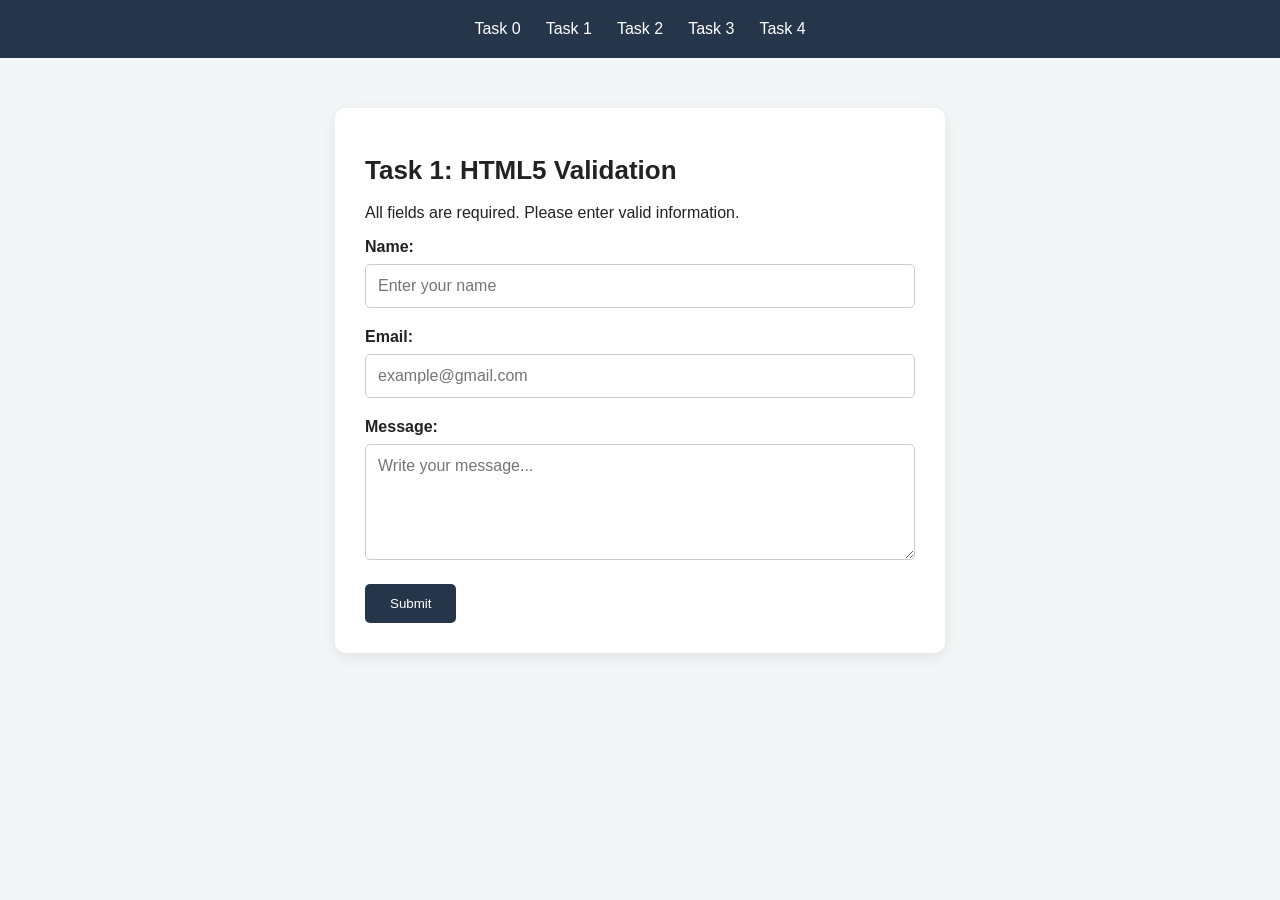
==== task1.html @ 97adfce4 "add task1.html for HTML5 validation form" ====
<!DOCTYPE html>
<html lang="en">
<head>
    <meta charset="UTF-8">
    <meta name="viewport" content="width=device-width, initial-scale=1.0">
    <title>Task 1 - HTML5 Validation</title>
    <link rel="stylesheet" href="CSS/style.css">
</head>
<body>

    <header>
        <nav class="navbar" aria-label="Main navigation">
            <a href="index.html">Task 0</a>
            <a href="task1.html">Task 1</a>
            <a href="task2.html">Task 2</a>
            <a href="task3.html">Task 3</a>
            <a href="task4.html">Task 4</a>
        </nav>
    </header>

    <main>
        <h1>Task 1: HTML5 Validation</h1>
        <p>All fields are required. Please enter valid information.</p>

        <form action="#" method="get">

            <div class="form-group">
                <label for="name">Name:</label>
                <input
                    type="text"
                    id="name"
                    name="name"
                    placeholder="Enter your name"
                    minlength="2"
                    maxlength="50"
                    required
                >
            </div>

            <div class="form-group">
                <label for="email">Email:</label>
                <input
                    type="email"
                    id="email"
                    name="email"
                    placeholder="example@gmail.com"
                    maxlength="100"
                    required
                >
            </div>

            <div class="form-group">
                <label for="message">Message:</label>
                <textarea
                    id="message"
                    name="message"
                    rows="5"
                    placeholder="Write your message..."
                    minlength="10"
                    maxlength="500"
                    required
                ></textarea>
            </div>

            <button type="submit">Submit</button>

        </form>
    </main>

</body>
</html>
---- CSS/style.css ----
body {
    font-family: Arial, sans-serif;
    background-color: #f4f5f7;
    margin: 0;
    color: #222;
}

.navbar {
    background-color: #26364a;
    padding: 20px;
    display: flex;
    justify-content: center;
    gap: 25px;
    flex-wrap: wrap;
}

.navbar a {
    color: white;
    text-decoration: none;
    display: inline-block;
    transition: transform 0.3s ease, color 0.3s ease;
}

.navbar a:hover {
    transform: translateY(-4px);
    color: #d6e8ff;
}

main {
    max-width: 550px;
    margin: 50px auto;
    padding: 30px;
    background-color: white;
    border-radius: 10px;
    box-shadow: 0 4px 15px rgba(0, 0, 0, 0.08);
}

h1 {
    font-size: 26px;
}

.form-group {
    margin-bottom: 20px;
}

label {
    display: block;
    margin-bottom: 8px;
    font-weight: bold;
}

input,
textarea {
    box-sizing: border-box;
    width: 100%;
    padding: 12px;
    border: 1px solid #ccc;
    border-radius: 5px;
    font: inherit;
}

button {
    padding: 12px 25px;
    background-color: #26364a;
    color: white;
    border: none;
    border-radius: 5px;
    cursor: pointer;
}

button:hover {
    background-color: #405978;
}

@media (max-width: 600px) {
    main {
        margin: 20px 12px;
        padding: 20px;
    }
}
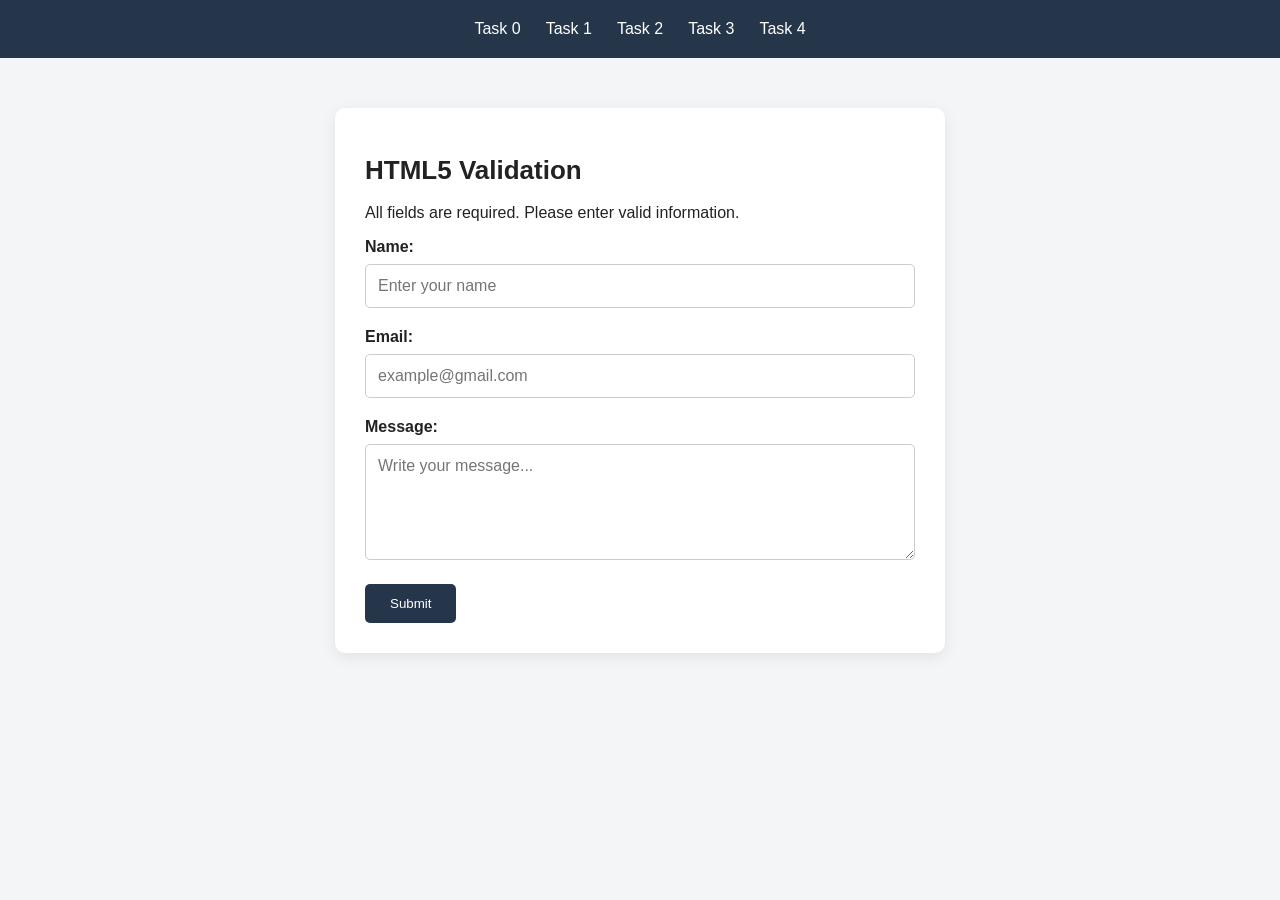
==== commit 920da25c: "add Bootstrap form styles and create task2.html for contact form" ====
--- a/task1.html
+++ b/task1.html
@@ -20,7 +20,7 @@
     </header>
 
     <main>
-        <h1>Task 1: HTML5 Validation</h1>
+        <h1>HTML5 Validation</h1>
         <p>All fields are required. Please enter valid information.</p>
 
         <form action="#" method="get">
--- a/CSS/style.css
+++ b/CSS/style.css
@@ -79,3 +79,30 @@
         padding: 20px;
     }
 }
+
+/* Bootstrap form adjustments */
+
+.bootstrap-form .form-control {
+    font-family: inherit;
+}
+
+.bootstrap-form .form-label {
+    margin-bottom: 8px;
+}
+
+.bootstrap-form .form-text {
+    font-size: 13px;
+    margin-top: 6px;
+}
+
+.bootstrap-form .btn-primary {
+    background-color: #26364a;
+    border-color: #26364a;
+    transition: transform 0.3s ease, background-color 0.3s ease;
+}
+
+.bootstrap-form .btn-primary:hover {
+    background-color: #405978;
+    border-color: #405978;
+    transform: translateY(-3px);
+}
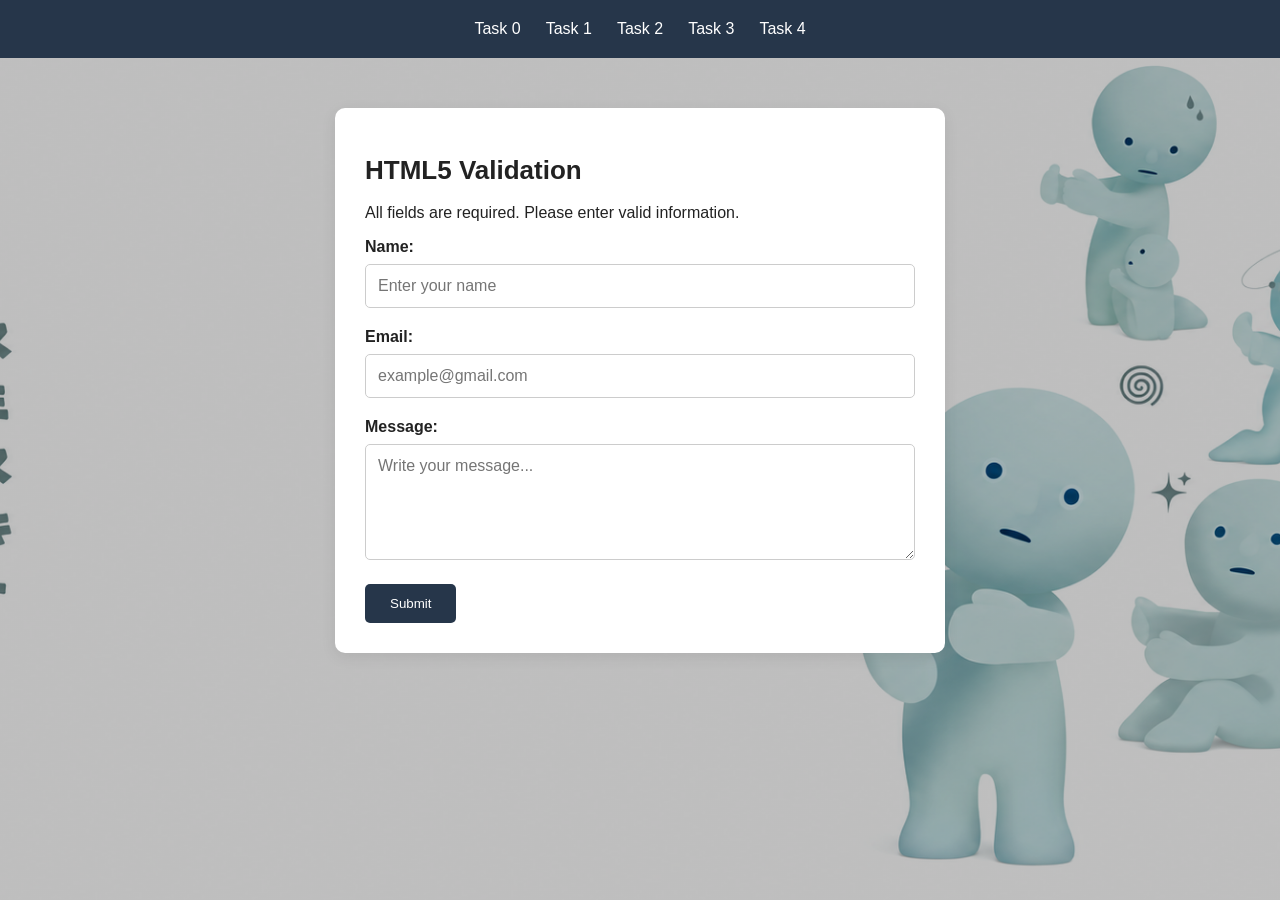
==== commit 8ded170a: "add registration form and implement validation in task4.js; update styles and navigation" ====
--- a/task1.html
+++ b/task1.html
@@ -1,4 +1,3 @@
-
 <!DOCTYPE html>
 <html lang="en">
 <head>
@@ -10,7 +9,7 @@
 <body>
 
     <header>
-        <nav class="navbar" aria-label="Main navigation">
+        <nav class="task-navbar" aria-label="Main navigation">
             <a href="index.html">Task 0</a>
             <a href="task1.html">Task 1</a>
             <a href="task2.html">Task 2</a>
--- a/CSS/style.css
+++ b/CSS/style.css
@@ -1,12 +1,23 @@
 
 body {
     font-family: Arial, sans-serif;
-    background-color: #f4f5f7;
     margin: 0;
     color: #222;
+
+    background-image: linear-gradient(
+        rgba(0, 0, 0, 0.25),
+        rgba(0, 0, 0, 0.25)
+    ), url("../images/bg_photo.jpg");
+
+    background-size: cover;
+    background-position: center;
+    background-repeat: no-repeat;
+    background-attachment: fixed;
+    min-height: 100vh;
 }
 
-.navbar {
+
+.task-navbar {
     background-color: #26364a;
     padding: 20px;
     display: flex;
@@ -15,14 +26,14 @@
     flex-wrap: wrap;
 }
 
-.navbar a {
+.task-navbar a {
     color: white;
     text-decoration: none;
     display: inline-block;
     transition: transform 0.3s ease, color 0.3s ease;
 }
 
-.navbar a:hover {
+.task-navbar a:hover {
     transform: translateY(-4px);
     color: #d6e8ff;
 }
@@ -80,8 +91,6 @@
     }
 }
 
-/* Bootstrap form adjustments */
-
 .bootstrap-form .form-control {
     font-family: inherit;
 }
@@ -106,3 +115,34 @@
     border-color: #405978;
     transform: translateY(-3px);
 }
+
+
+/* Task 4 - Registration Form */
+
+main.registration-page {
+    max-width: 850px;
+}
+
+.registration-form .form-check-input {
+    width: 1em;
+    height: 1em;
+    padding: 0;
+}
+
+.registration-form .form-check-label {
+    display: inline;
+    font-weight: normal;
+}
+
+.registration-form legend {
+    font-size: 16px;
+    font-weight: bold;
+}
+
+.registration-form .validation-group.is-valid .valid-feedback {
+    display: block;
+}
+
+.registration-form .validation-group.is-invalid .invalid-feedback {
+    display: block;
+}
